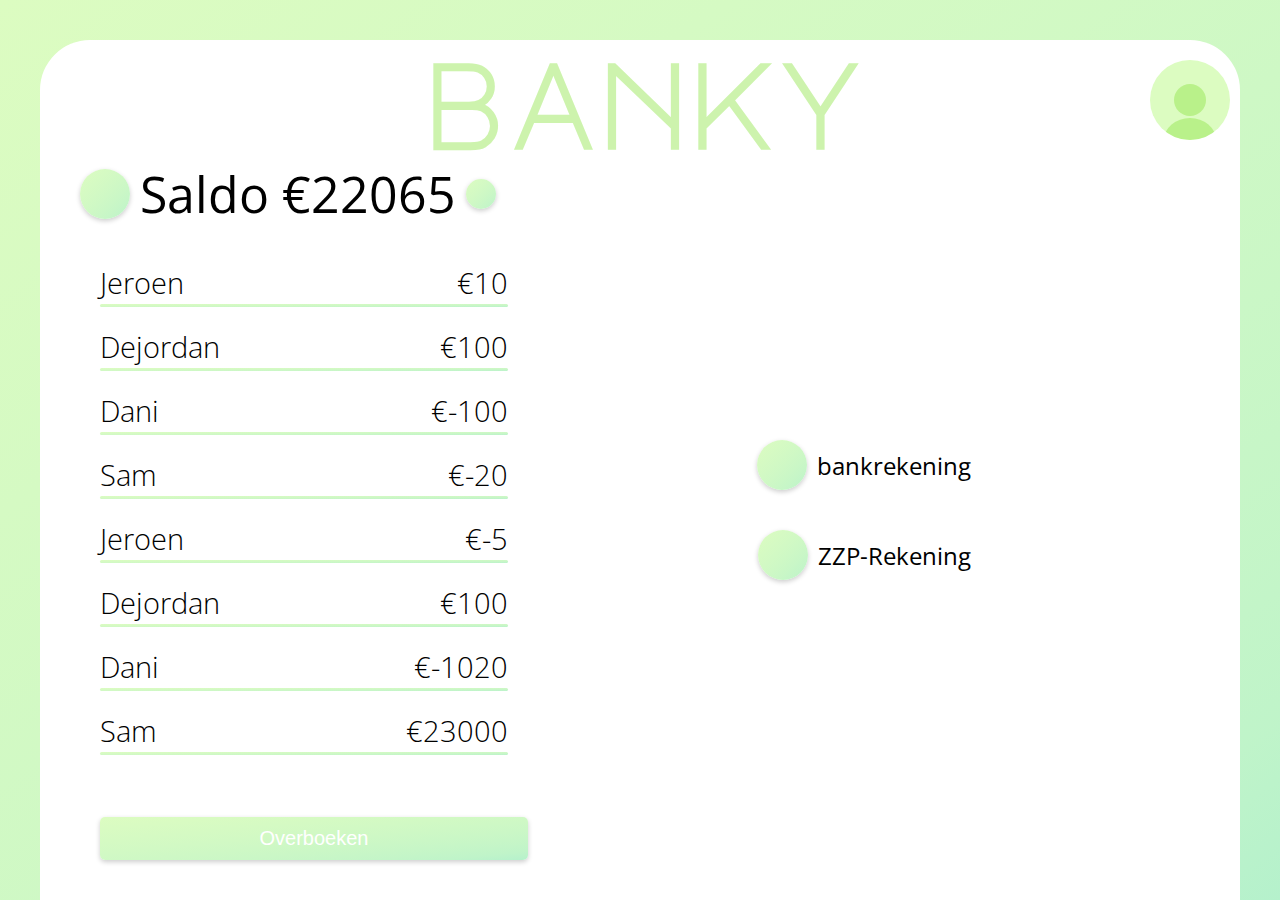
==== Banky/index.html @ faf42b9b "add banky les 7/8" ====
<!DOCTYPE html>
<html lang="en">
<head>
    <meta charset="UTF-8">
    <meta http-equiv="X-UA-Compatible" content="IE=edge">
    <meta name="viewport" content="width=device-width, initial-scale=1.0">
    <title>Banky</title>
    <link rel="preconnect" href="https://fonts.googleapis.com">
    <link rel="preconnect" href="https://fonts.gstatic.com" crossorigin>
    <link href="https://fonts.googleapis.com/css2?family=Amatic+SC&family=Major+Mono+Display&family=Open+Sans:wght@300;400;600&display=swap" rel="stylesheet">
    <link rel="stylesheet" href="css/style.css">
    <script src="js/main.js" defer></script>
    <script src="js/061ded24e3.js"></script>
</head>
<body>

   
</body>
</html>
---- Banky/css/style.css ----
*, *::before, *::after {
  padding: 0;
  margin: 0;
  box-sizing: border-box;
}

html {
  font-size: 62.5%; /* 1rem == 10px */
}

body {
  font-size: 2rem;
}

body {
  padding: 4rem;
  padding-bottom: 0;
  font-family: "Open Sans", sans-serif;
  font-weight: 300;
  background: linear-gradient(to top left, #B5F1CC, 30%, #DCFCC1);
  min-height: 100vh;
}

.header {
  background: #ffffff;
  height: 8rem;
  font-family: "Major Mono Display", monospace;
  color: rgba(138, 228, 65, 0.431372549);
  border-top-left-radius: 5rem;
  border-top-right-radius: 5rem;
  max-width: 150rem;
  margin: 0 auto;
  display: grid;
  grid-template-columns: 1fr 1fr 1fr;
}
.header__logo {
  display: flex;
  font-size: 300%;
  justify-content: center;
  align-items: center;
  gap: 0.5rem;
  font-weight: 400;
  grid-column-start: 2;
}
.header__logoIcon {
  font-size: 150%;
}

.header__avatarWrapper {
  grid-column-start: 3;
  display: flex;
  justify-content: flex-end;
  align-items: center;
}

.avatar {
  width: 10rem;
  height: 10rem;
  background: #DCFCC1;
  border-radius: 50%;
  position: relative;
  overflow: hidden;
  transform: scale(80%);
  border: 0.4rem rgba(138, 228, 65, 0.431372549);
  cursor: pointer;
}
.avatar__head {
  width: 40%;
  height: 40%;
  background: rgba(138, 228, 65, 0.431372549);
  border-radius: 50%;
  position: absolute;
  top: 50%;
  left: 50%;
  transform: translate(-50%, -50%);
}
.avatar__body {
  width: 65%;
  height: 55%;
  background: rgba(138, 228, 65, 0.431372549);
  border-radius: 50%;
  position: absolute;
  left: 50%;
  top: 100%;
  transform: translate(-50%, -50%);
}

.banky {
  background: #ffffff;
  min-height: calc(100vh - 8rem - 4rem);
  display: grid;
  grid-template-columns: 40% 60%;
  padding: 4rem;
  max-width: 150rem;
  margin: 0 auto;
}
.banky__section {
  display: flex;
}
.banky__section--left {
  flex-direction: column;
  justify-content: space-between;
}
.banky__header {
  display: flex;
  align-items: center;
  position: relative;
  justify-content: space-between;
}
.banky__header > div {
  display: flex;
  gap: 1rem;
  align-items: center;
}
.banky__money {
  font-weight: 400;
  font-size: 250%;
}
.banky__logo {
  border-radius: 50%;
  font-size: 2rem;
  width: 5rem;
  height: 5rem;
  background: linear-gradient(to top left, #B5F1CC, 30%, #DCFCC1);
  display: flex;
  justify-content: center;
  align-items: center;
  color: #ffffff;
  box-shadow: 0 0.2rem 0.5rem 0 rgba(0, 0, 0, 0.2);
  transition: 0.2s all;
}
.banky__eye {
  border-radius: 50%;
  font-size: 2rem;
  width: 3rem;
  height: 3rem;
  background: linear-gradient(to top left, #B5F1CC, 30%, #DCFCC1);
  display: flex;
  justify-content: center;
  align-items: center;
  color: #ffffff;
  box-shadow: 0 0.2rem 0.5rem 0 rgba(0, 0, 0, 0.2);
}
.banky__transactions {
  padding: 2rem;
  padding-top: 0rem;
  list-style: none;
  display: flex;
  flex-direction: column;
  gap: 2rem;
  height: 50rem;
  overflow-y: scroll;
}
.banky__transaction {
  display: flex;
  align-items: center;
  font-size: 120%;
  justify-content: space-between;
  position: relative;
  padding-bottom: 0.5rem;
}
.banky__transaction::after {
  content: "";
  width: 100%;
  height: 5%;
  border-radius: 0.2rem;
  background: linear-gradient(to top left, #B5F1CC, 30%, #DCFCC1);
  position: absolute;
  bottom: 0;
  left: 0;
}
.banky__name, .banky__amount {
  font-weight: 300;
  font-size: 120%;
}
.banky__transferButton {
  background: linear-gradient(to top left, #B5F1CC, 30%, #DCFCC1);
  font-size: 100%;
  border: none;
  padding: 1rem;
  margin-top: 2rem;
  color: #ffffff;
  border-radius: 0.5rem;
  box-shadow: 0 0.2rem 0.5rem 0 rgba(0, 0, 0, 0.2);
  transition: 0.4s all;
  margin-left: 2rem;
}
.banky__transferButton:hover {
  cursor: pointer;
  background: #ffffff;
  color: #B5F1CC;
  box-shadow: inset 0 0 0 0.2rem #B5F1CC;
}
.banky__accounts {
  list-style: none;
  display: flex;
  align-items: flex-start;
  width: 100%;
  flex-direction: column;
  align-items: center;
  justify-content: center;
  gap: 4rem;
}
.banky__switchAccount, .banky__eyeButton {
  background: none;
  border: none;
}
.banky__switchAccount:hover, .banky__eyeButton:hover {
  cursor: pointer;
}
.banky__switchAccount:hover .banky__logo, .banky__eyeButton:hover .banky__logo {
  background: linear-gradient(to top left, #B5F1CC, 10%, #DCFCC1);
  transform: scale(105%);
}
.banky__account {
  display: flex;
  align-items: center;
  gap: 1rem;
}
.banky__nameOfAccount {
  font-weight: 400;
  font-size: 120%;
}

body {
  scrollbar-color: #B5F1CC #ffffff;
}

@media screen and (max-width: 62.5rem) {
  .banky {
    display: flex;
    flex-direction: column-reverse;
    gap: 2rem;
  }
  .banky__accounts {
    align-items: flex-start;
    position: relative;
    padding-bottom: 2rem;
  }
  .banky__accounts::after {
    content: "";
    width: 100%;
    height: 0.1rem;
    border-radius: 0.2rem;
    background: linear-gradient(to top left, #B5F1CC, 30%, #DCFCC1);
    position: absolute;
    bottom: 0;
    left: 0;
  }
  .header {
    display: flex;
    flex-direction: column;
  }
  .header__avatarWrapper {
    padding-right: 2rem;
  }
}
@media screen and (max-width: 37.5rem) {
  body {
    padding: 0;
  }
  .header {
    border-radius: 0;
  }
  .header__banky {
    font-size: 140%;
  }
  .header__logoIcon {
    font-size: 125%;
  }
  .banky__transactions {
    height: auto;
    overflow: auto;
  }
}

/*# sourceMappingURL=style.css.map */
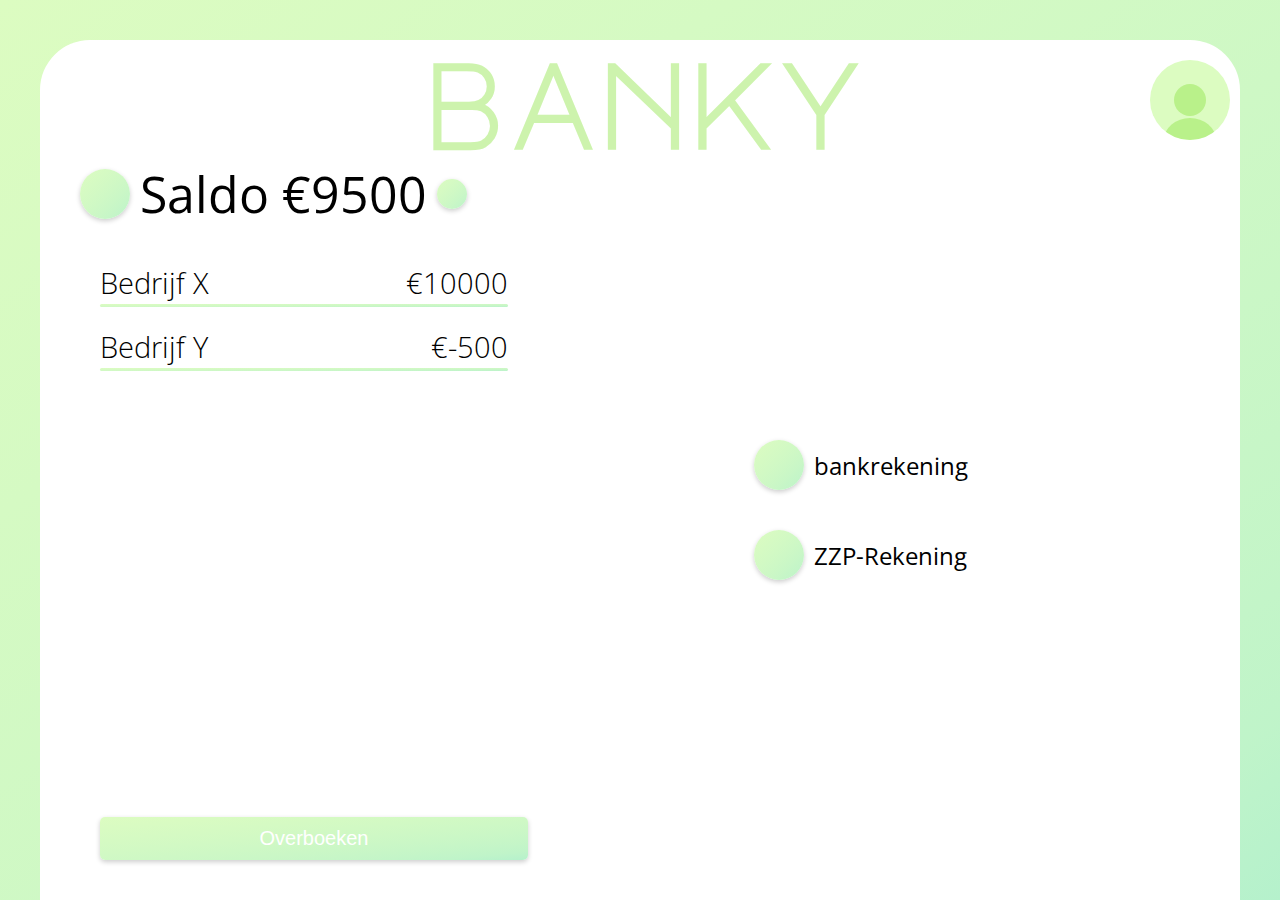
==== commit aa0b69d1: "add banky before optimizing" ====
--- a/Banky/index.html
+++ b/Banky/index.html
@@ -14,6 +14,5 @@
 </head>
 <body>
 
-   
 </body>
 </html>--- a/Banky/css/style.css
+++ b/Banky/css/style.css
@@ -150,6 +150,7 @@
   gap: 2rem;
   height: 50rem;
   overflow-y: scroll;
+  scroll-snap-type: y mandatory;
 }
 .banky__transaction {
   display: flex;
@@ -158,6 +159,8 @@
   justify-content: space-between;
   position: relative;
   padding-bottom: 0.5rem;
+  flex-shrink: 0;
+  scroll-snap-align: center;
 }
 .banky__transaction::after {
   content: "";
@@ -212,10 +215,15 @@
   background: linear-gradient(to top left, #B5F1CC, 10%, #DCFCC1);
   transform: scale(105%);
 }
+.banky__switchAccount:active, .banky__eyeButton:active {
+  transform: scale(95%);
+}
 .banky__account {
   display: flex;
   align-items: center;
   gap: 1rem;
+  cursor: pointer;
+  width: 22rem;
 }
 .banky__nameOfAccount {
   font-weight: 400;
